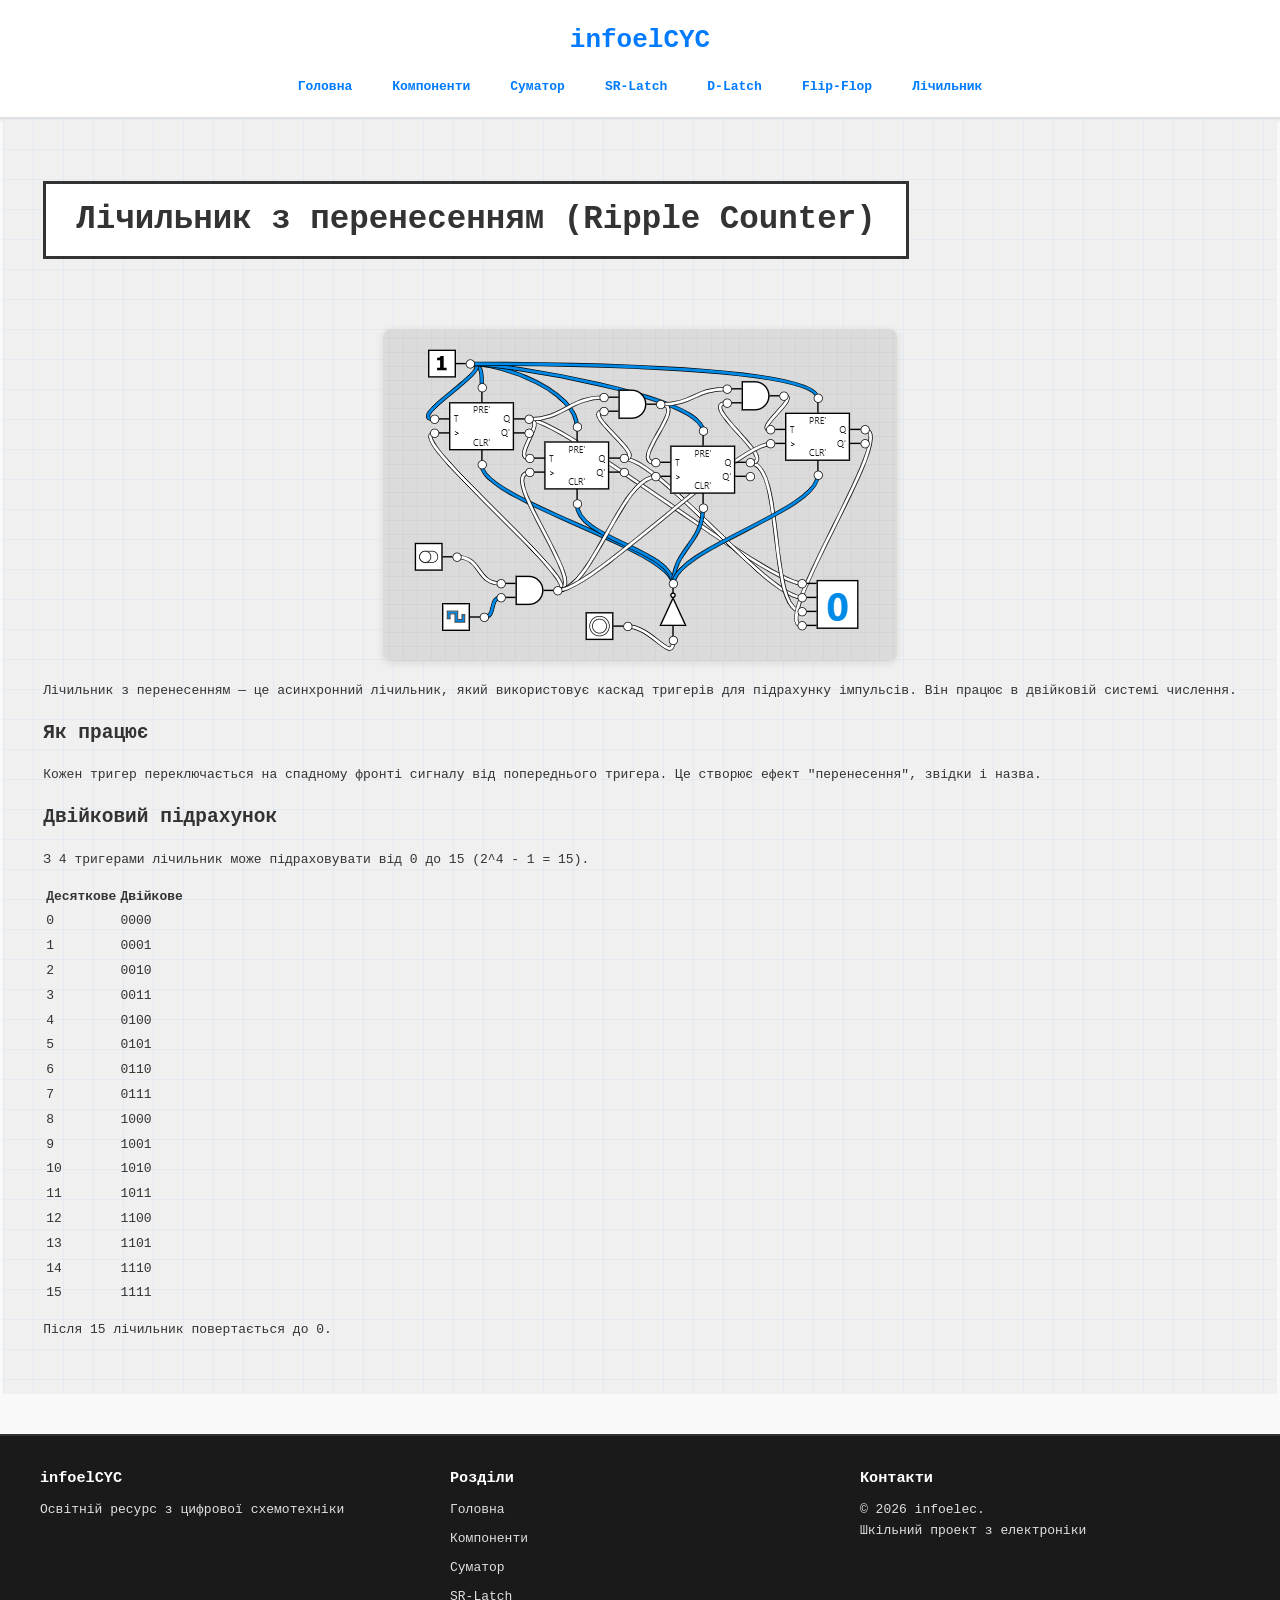
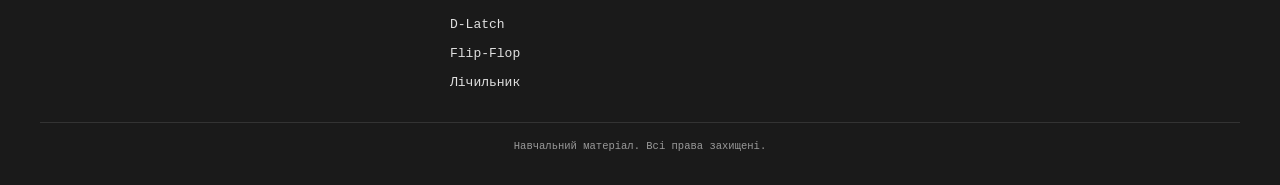
==== rippcount.html @ 511c2cc1 "thine ripple counter (pushing to orig lAter" ====
<!DOCTYPE html>
<html lang="uk">
<head>
    <meta charset="UTF-8">
    <meta name="viewport" content="width=device-width, initial-scale=1.0">
    <meta name="description" content="Освітній ресурс з цифрової схемотехніки">
    <meta name="author" content="Святний Тимофій">
    <title>схемотехніка - infoelcyc - лічильник з перенесенням</title>
    <link rel="stylesheet" href="style.css">
</head>
<body>
    <header>
        <h1>infoelCYC</h1>
        <nav>
            <ul>
                <li><a href="index.html">Головна</a></li>
                <li><a href="components.html">Компоненти</a></li>
                <li><a href="adder.html">Суматор</a></li>
                <li><a href="sr-latch.html">SR-Latch</a></li>
                <li><a href="d-latch.html">D-Latch</a></li>
                <li><a href="ff.html">Flip-Flop</a></li>
                <li><a href="rippcount.html">Лічильник</a></li>
            </ul>
        </nav>
    </header>
    <main>
        <h1>Лічильник з перенесенням (Ripple Counter)</h1>
        <img src="rippcount.png">
        <p>Лічильник з перенесенням — це асинхронний лічильник, який використовує каскад тригерів для підрахунку імпульсів. Він працює в двійковій системі числення.</p>
        
        <h2>Як працює</h2>
        <p>Кожен тригер переключається на спадному фронті сигналу від попереднього тригера. Це створює ефект "перенесення", звідки і назва.</p>
        
        <h2>Двійковий підрахунок</h2>
        <p>З 4 тригерами лічильник може підраховувати від 0 до 15 (2^4 - 1 = 15).</p>
        
        <table>
            <thead>
                <tr>
                    <th>Десяткове</th>
                    <th>Двійкове</th>
                </tr>
            </thead>
            <tbody>
                <tr><td>0</td><td>0000</td></tr>
                <tr><td>1</td><td>0001</td></tr>
                <tr><td>2</td><td>0010</td></tr>
                <tr><td>3</td><td>0011</td></tr>
                <tr><td>4</td><td>0100</td></tr>
                <tr><td>5</td><td>0101</td></tr>
                <tr><td>6</td><td>0110</td></tr>
                <tr><td>7</td><td>0111</td></tr>
                <tr><td>8</td><td>1000</td></tr>
                <tr><td>9</td><td>1001</td></tr>
                <tr><td>10</td><td>1010</td></tr>
                <tr><td>11</td><td>1011</td></tr>
                <tr><td>12</td><td>1100</td></tr>
                <tr><td>13</td><td>1101</td></tr>
                <tr><td>14</td><td>1110</td></tr>
                <tr><td>15</td><td>1111</td></tr>
            </tbody>
        </table>
        
        <p>Після 15 лічильник повертається до 0.</p>
    </main>
    <footer>
        <div class="footer-content">
            <div class="footer-section">
                <h3>infoelCYC</h3>
                <p>Освітній ресурс з цифрової схемотехніки</p>
            </div>
            <div class="footer-section">
                <h3>Розділи</h3>
                <ul>
                    <li><a href="index.html">Головна</a></li>
                    <li><a href="components.html">Компоненти</a></li>
                    <li><a href="adder.html">Суматор</a></li>
                    <li><a href="sr-latch.html">SR-Latch</a></li>
                    <li><a href="d-latch.html">D-Latch</a></li>
                    <li><a href="ff.html">Flip-Flop</a></li>
                    <li><a href="rippcount.html">Лічильник</a></li>
                </ul>
            </div>
            <div class="footer-section">
                <h3>Контакти</h3>
                <p>© 2026 infoelec.<br>Шкільний проект з електроніки</p>
            </div>
        </div>
        <div class="footer-bottom">
            <p>Навчальний матеріал. Всі права захищені.</p>
        </div>
    </footer>
</body>
</html>
---- style.css ----
body {
    font-family: Monospace;
    display: flex;
    flex-direction: column;
    min-height: 100vh;
    margin: 0;
    line-height: 1.6;
    color: #333;
    background-color: #f9f9f9;
}

header {
    background-color: #ffffff;
    padding: 20px;
    text-align: center;
    border-bottom: 2px solid #e0e0e0;
    box-shadow: 0 2px 4px rgba(0,0,0,0.1);
}

header h1 {
    margin: 0;
    color: #007bff;
    font-size: 2em;
}

nav ul {
    list-style: none;
    padding: 0;
    margin: 15px 0 0 0;
    display: flex;
    justify-content: center;
    gap: 20px;
    flex-wrap: wrap;
}

nav ul li a {
    text-decoration: none;
    color: #007bff;
    font-weight: bold;
    padding: 5px 10px;
    border-radius: 4px;
    transition: background-color 0.3s;
}

nav ul li a:hover {
    background-color: #e7f3ff;
    color: #0056b3;
}

main {
    flex: 1;
    padding: 20px;
    max-width: 1200px;
    margin: 0 auto;
}

main h1 {
    text-align: center;
    color: #333;
    margin-bottom: 20px;
    font-size: 1.8em;
}

img {
    display: block;
    margin: 20px auto;
    max-width: 100%;
    height: auto;
    border-radius: 8px;
    box-shadow: 0 2px 8px rgba(0,0,0,0.1);
}

.card {
    border: 1px solid #ddd;
    border-radius: 8px;
    padding: 15px;
    margin: 15px 0;
    background-color: #ffffff;
    box-shadow: 0 2px 4px rgba(0,0,0,0.1);
}

.card-content {
    display: flex;
    align-items: center;
    justify-content: space-between;
    gap: 20px;
    flex-wrap: wrap;
}

.card h2 {
    margin-top: 0;
    color: #007bff;
    font-size: 1.2em;
}

.card-image img {
    max-height: 150px;
    height: auto;
    border-radius: 8px;
    box-shadow: 0 2px 6px rgba(0,0,0,0.1);
}

@media (max-width: 720px) {
    .card-content {
        flex-direction: column;
        align-items: stretch;
    }
}

.card p {
    margin: 5px 0;
    color: #555;
}

footer {
    background-color: #1a1a1a;
    color: #e0e0e0;
    margin-top: 40px;
    padding: 30px 20px;
    border-top: 2px solid #333;
}

.footer-content {
    display: grid;
    grid-template-columns: repeat(auto-fit, minmax(250px, 1fr));
    max-width: 1200px;
    margin: 0 auto;
    gap: 30px;
    margin-bottom: 20px;
}

.footer-section h3 {
    color: #fff;
    margin-top: 0;
    margin-bottom: 10px;
}

.footer-section p {
    margin: 5px 0;
    line-height: 1.6;
}

.footer-section ul {
    list-style: none;
    padding: 0;
    margin: 0;
}

.footer-section ul li {
    margin: 8px 0;
}

.footer-section ul li a {
    color: #e0e0e0;
    text-decoration: none;
}

.footer-section ul li a:hover {
    color: #fff;
}

.footer-bottom {
    text-align: center;
    border-top: 1px solid #333;
    padding-top: 20px;
    max-width: 1200px;
    margin: 0 auto;
}

.footer-bottom p {
    margin: 0;
    font-size: 0.9em;
}

.footer-section a {
    color: #88ccff;
    text-decoration: none;
}

.footer-section a:hover {
    color: #fff;
    text-decoration: underline;
}

.footer-bottom {
    text-align: center;
    border-top: 1px solid #333;
    padding-top: 15px;
    font-size: 0.9em;
    color: #999;
    max-width: 1200px;
    margin: 0 auto;
    width: 100%;
}
/* Основний контейнер як координатна сітка */
main {
    background-color: #f0f0f0;
    background-image: 
        linear-gradient(rgba(0,123,255,0.05) 1px, transparent 1px),
        linear-gradient(90deg, rgba(0,123,255,0.05) 1px, transparent 1px);
    background-size: 30px 30px;
    padding: 40px;
}

/* Заголовок як назва креслення */
main h1 {
    font-size: 2.5em;
    border: 3px solid #333;
    display: inline-block;
    padding: 10px 30px;
    background: #fff;
    margin-bottom: 50px;
}

/* Секція "Рівень 0" на всю ширину */
main section article {
    background: #fff;
    border: 2px solid #333;
    padding: 30px;
    margin-bottom: 30px;
    position: relative;
}

/* Стрілка-зв'язок між рівнями через псевдоелемент */
#index section::after {
    content: "▼ SIGNAL FLOW ▼";
    display: block;
    text-align: center;
    font-weight: bold;
    color: #007bff;
    margin: 20px 0;
}

/* Контейнер для Рівня 1 та 2 (Side-by-side) */
.logic-flow {
    display: flex;
    gap: 30px;
}

.logic-flow article {
    flex: 1;
    background: #fff;
    border: 2px solid #333;
    padding: 25px;
    display: flex;
    flex-direction: column;
    justify-content: space-between;
    transition: 0.3s;
}

.logic-flow article:hover {
    border-color: #007bff;
    transform: translateY(-5px);
    box-shadow: 10px 10px 0px rgba(0,123,255,0.1);
}

/* Кнопки/Посилання */
main a {
    display: inline-block;
    margin-top: 15px;
    color: #007bff;
    text-decoration: none;
    font-weight: bold;
    border: 1px solid #007bff;
    padding: 8px 15px;
}

main a:hover {
    background: #007bff;
    color: #fff;
}

/* Специфічна навігація для тригерів всередині статті */
main nav {
    display: flex;
    flex-wrap: wrap;
    gap: 10px;
    margin-top: 20px;
}
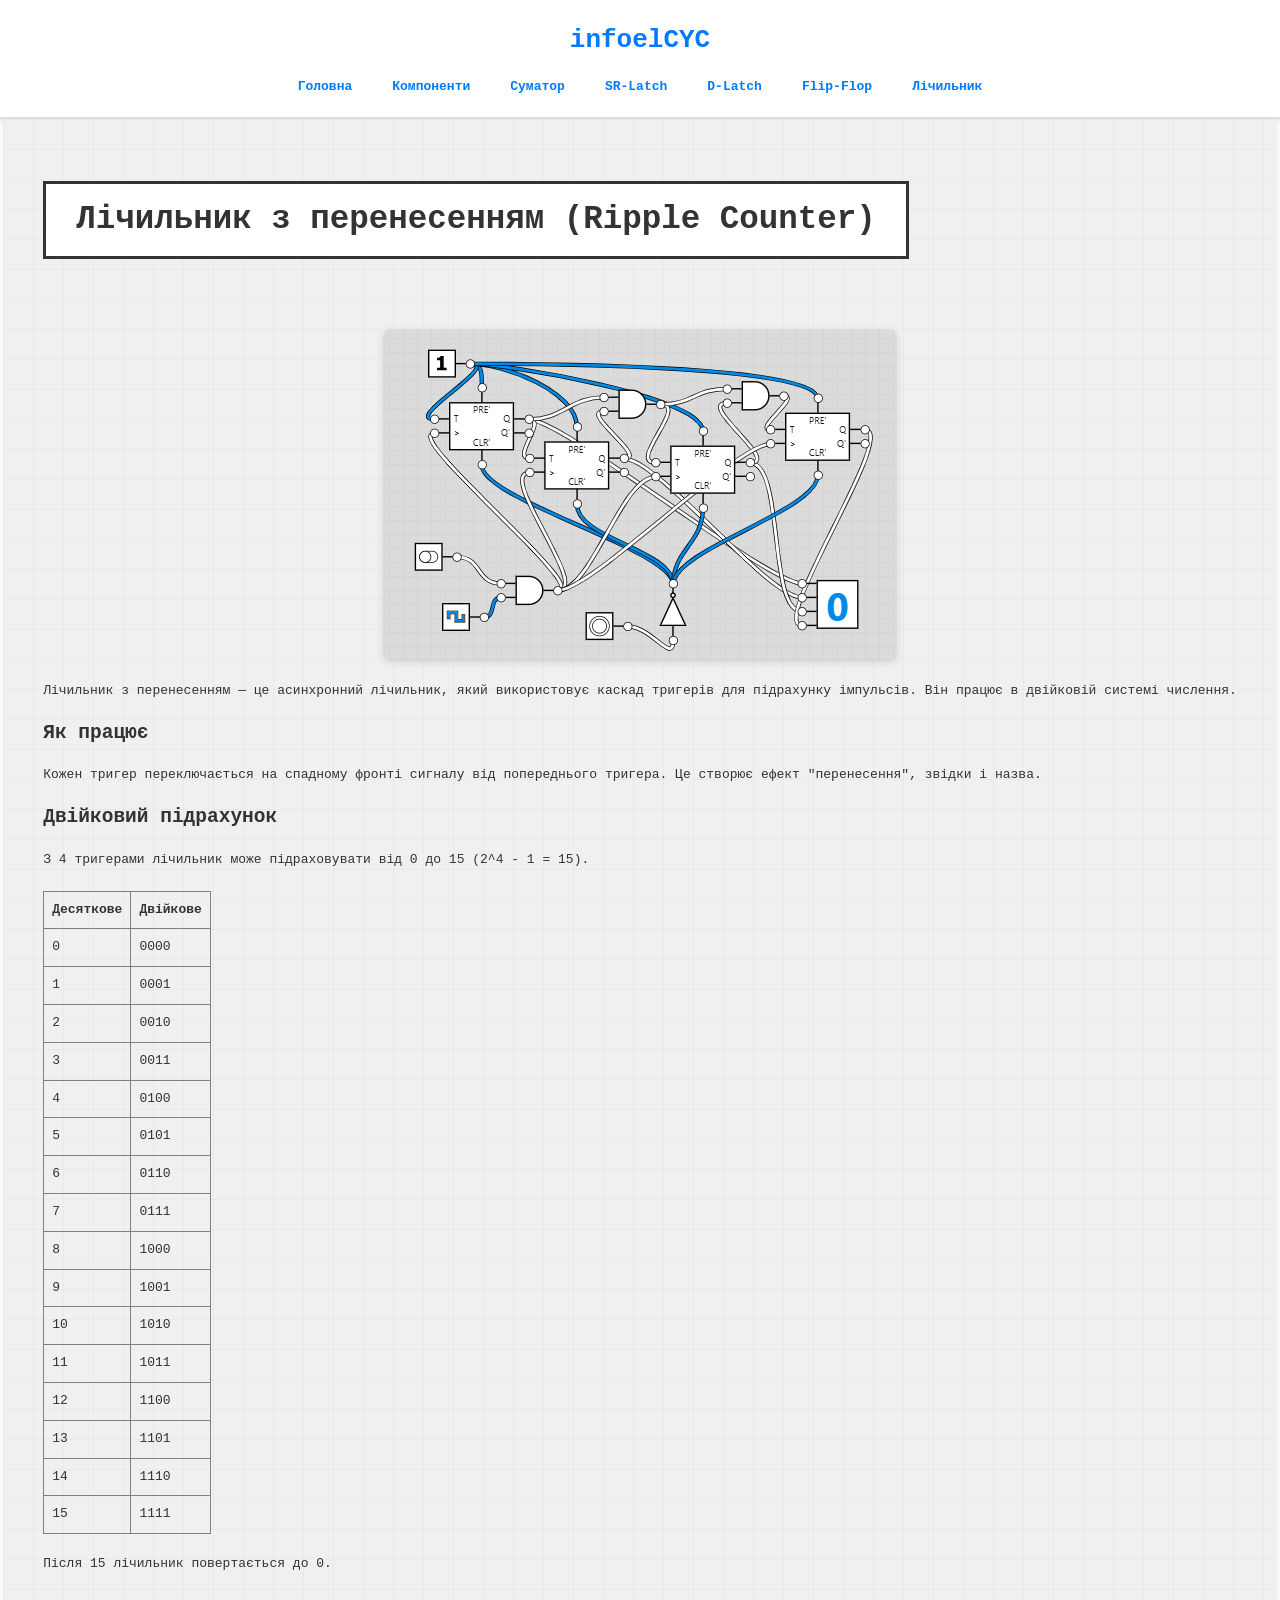
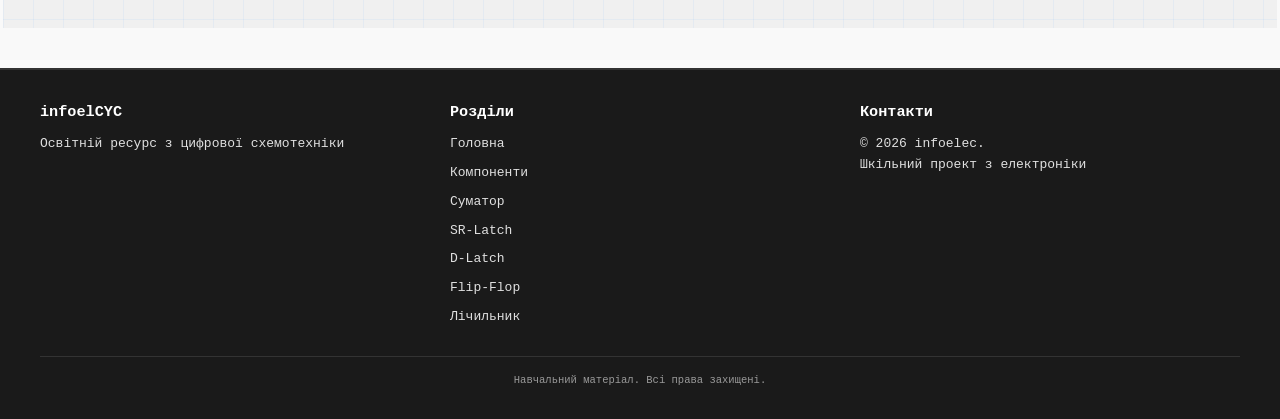
==== commit 8108931c: "fixed table" ====
--- a/rippcount.html
+++ b/rippcount.html
@@ -34,7 +34,7 @@
         <h2>Двійковий підрахунок</h2>
         <p>З 4 тригерами лічильник може підраховувати від 0 до 15 (2^4 - 1 = 15).</p>
         
-        <table>
+        <table border="1" cellpadding="8" cellspacing="0" style="margin: 20px 0; border-collapse: collapse;">
             <thead>
                 <tr>
                     <th>Десяткове</th>
